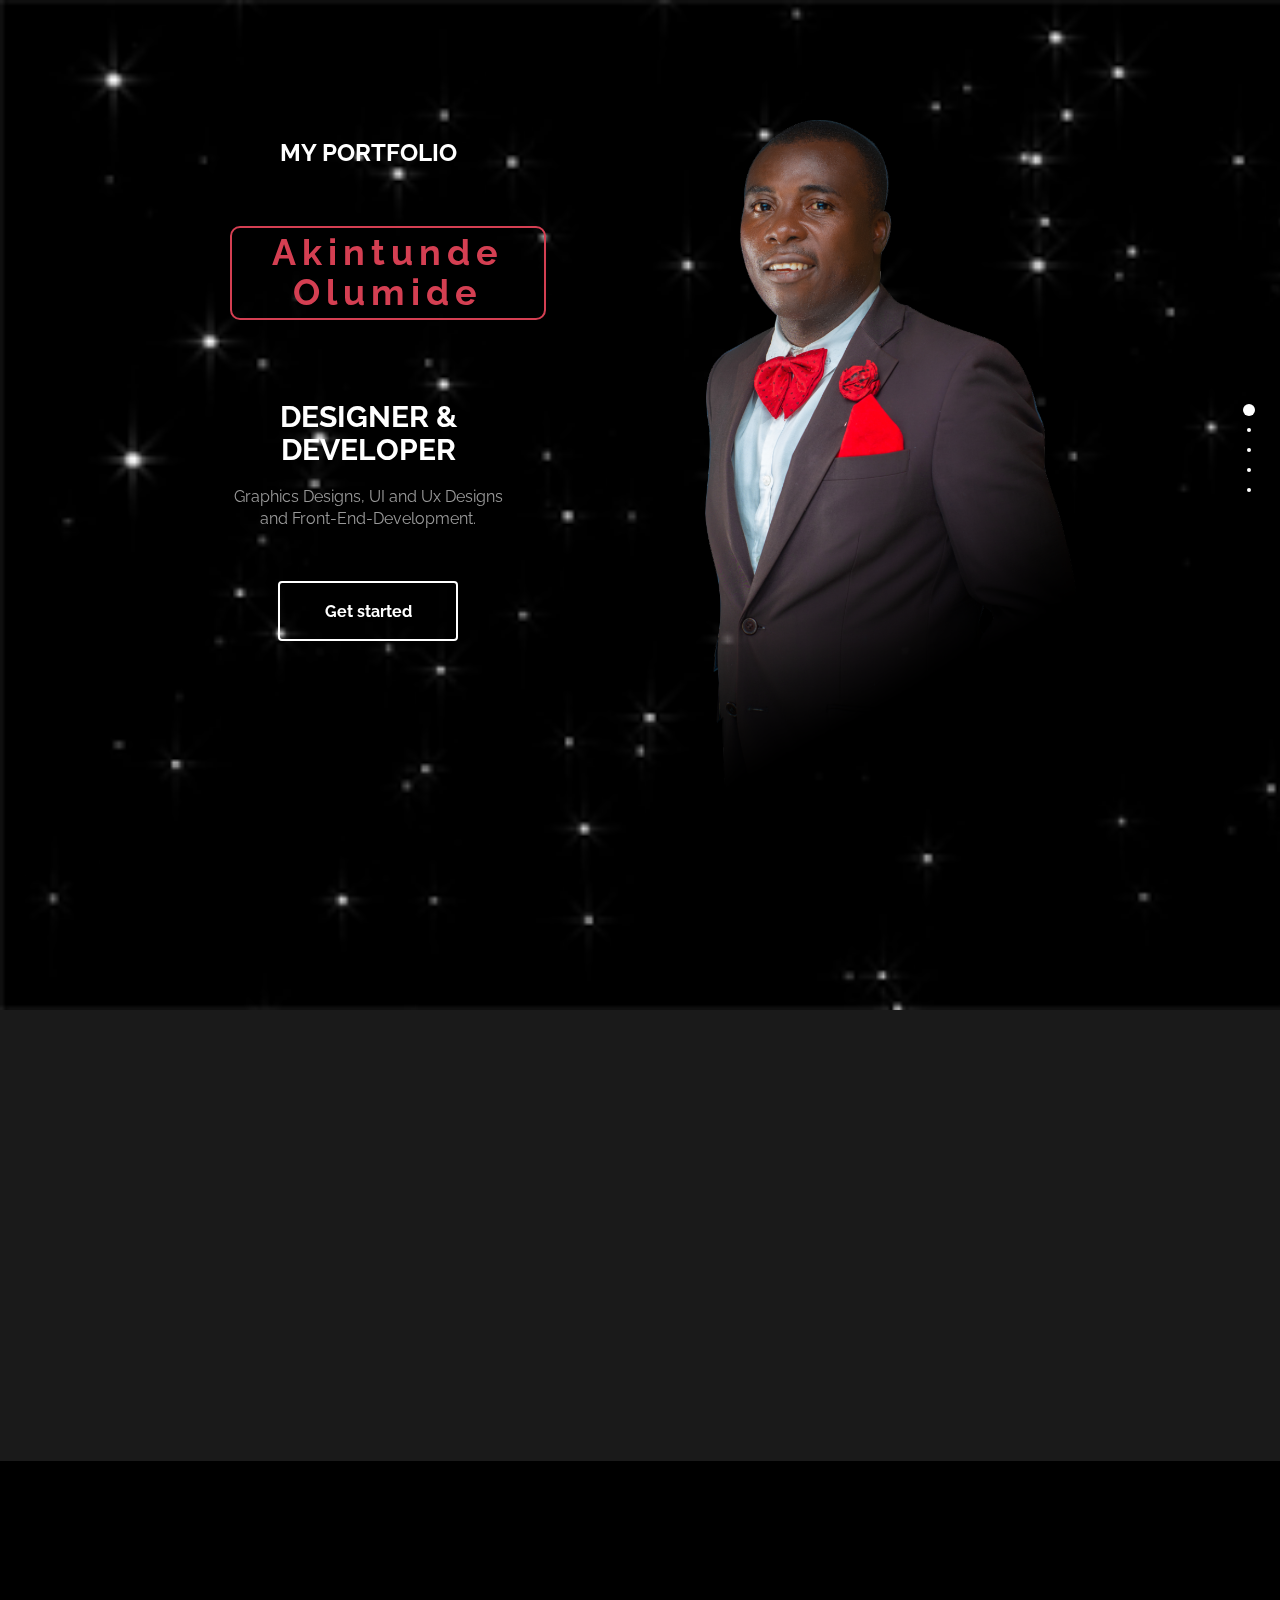
==== index.html @ 41a444d9 "first commit" ====
<!DOCTYPE html>
<html lang="en">
	<head>
		<meta charset="utf-8">

		<title>portfolio - Akintunde Olumide</title>
		<meta name="keywords" content="">
		<meta name="description" content="">
        <meta name="author" content="templatemo">
       
		<meta http-equiv="X-UA-Compatible" content="IE=Edge">
		<meta http-equiv="Content-Type" content="text/html; charset=UTF-8" />
		<meta name="viewport" content="width=device-width, initial-scale=1">

		<!-- animate -->
		<link rel="stylesheet" href="css/animate.min.css">
		<!-- bootstrap -->
		<link rel="stylesheet" href="css/bootstrap.min.css">
		<!-- font-awesome -->
		<link rel="stylesheet" href="css/font-awesome.min.css">
		<!-- google font -->
		<link href='http://fonts.googleapis.com/css?family=Raleway:400,300,700,800' rel='stylesheet' type='text/css'>
		<!-- fullpage -->
		<link rel="stylesheet" href="css/jquery.fullPage.css">
		<!-- custom -->
		<link rel="stylesheet" href="css/templatemo-style.css">

	</head>
	<body>

	<div id="fullpage">

		<!-- start home -->
		<div id="home" class="section">
			<div class="row">
				<div class="col-lg-6 col-12">
					<!-- Start Choose Left -->
					<div class="choose-left">
					<div class="col-md-8 wow fadeIn" data-wow-delay="0.9s">
						<h3>MY PORTFOLIO</h3>
						<h1>Akintunde Olumide</h1>
						<h2 class="rotate">DESIGNER &AMP; DEVELOPER, UI &AMP; UX SPECIALIST, PRINTING/BRANDING</h2>
						<p>Graphics Designs, UI and Ux Designs and Front-End-Development.</p>
						<a href="#work" class="btn btn-default smoothScroll wow fadeInUp" data-wow-delay="1s">Get started</a>
					</div>
				    </div>
                </div>
				
				<div class="col-lg-6 col-12">
						<!-- Start Choose Rights -->
					<div class="choose-right">
						<div id="myImage">
							<img src="images/wole.png" alt="#" style="width: 100%; min-height: auto;">
			             <!-- <div class="text-chooseRight"><h3>Akintunde Olumide</h3></div> -->
						</div>
					</div>
				</div>
				
			</div>
		</div>
		<!-- end home -->

		<!-- start work -->
		<div id="work" class="section">
			<div class="container">
				<div class="row">
					<div class="col-md-12 wow bounce">
						<h2>SOLUTIONS</h2>
					</div>
                </div>  
                
                <div class="row">
					<div class="col-md-4 col-xs-11 wow fadeInUp" data-wow-delay="0.6s">
						<div class="media">
							<div class="media-object media-left">
								<i class="fa fa-laptop"></i>
							</div>
							<div class="media-body">
								<h3 class="media-heading"> Responsive Designs</h3>
								<p>We produce responsive web sites and mobile applications .</p>
							</div>
						</div>
					</div>
                    
					<div class="col-md-4 col-xs-11 wow fadeInUp" data-wow-delay="0.6s">
						<div class="media">
							<div class="media-object media-left">
								<i class="fa fa-link"></i>
							</div>
							<div class="media-body">
								<h3 class="media-heading">Graphics Design and Printing </h3>
								<p>Have a rich history in graphics design and general printing. We deliver topnotch services</p>
							</div>
						</div>
					</div>
                    
					<div class="col-md-4 col-xs-11 wow fadeInUp" data-wow-delay="0.6s">
						<div class="media">
							<div class="media-object media-left">
								<i class="fa fa-paper-plane"></i>
							</div>
							<div class="media-body">
								<h3 class="media-heading">UI &AMP; UX Design</h3>
								<p>Exceptional Designs and<a rel="nofollow" href="https://pixabay.com"> Concepts.</a> <a rel="nofollow" href="http://unsplash.com"> Best</a> user interface and experience.</p>
							</div>
						</div>
					</div>
                    
				</div>
			</div>
		</div>
		<!-- end work -->

		<!-- start about -->
		<div id="about" class="section">
			<div class="container">
				<div class="row">
					<div class="col-md-6 col-xs-11 wow fadeInLeft" data-wow-delay="0.9s">
						<h2>ABOUT AKINTUNDE OLUMIDE</h2>
						<h4>DESIGNER &AMP; DEVELOPER</h4>
						<p>I have a rich experience in graphics design and printing. I am a UI and UX designer and a Front-End-Web Developer.</p>
						<p>My Qualification: Possess B.Engr Degree, Post Graduate Diploma Degree in Electronics and Computer Engineering. Certifcations in UI and UX Design and Front-End-Development.</p>
					</div>
					<div class="col-md-6 col-xs-11 wow fadeInRight" data-wow-delay="0.9s">
						<span class="text-top">Web Design <small>80%</small></span>
							<div class="progress">
								<div class="progress-bar progress-bar-danger" role="progressbar" aria-valuenow="60" aria-valuemin="0" aria-valuemax="100" style="width: 95%;"></div>
							</div>
						<span>Mobile Apps <small>80%</small></span>
							<div class="progress">
								<div class="progress-bar progress-bar-danger" role="progressbar" aria-valuenow="80" aria-valuemin="0" aria-valuemax="100" style="width: 80%;"></div>
							</div>
						<span>Graphics Design <small>85%</small></span>
							<div class="progress">
								<div class="progress-bar progress-bar-danger" role="progressbar" aria-valuenow="60" aria-valuemin="0" aria-valuemax="100" style="width: 70%;"></div>
							</div>
						<span>HTLM5 &AMP; CSS3 <small>80%</small></span>
							<div class="progress">
								<div class="progress-bar progress-bar-danger" role="progressbar" aria-valuenow="60" aria-valuemin="0" aria-valuemax="100" style="width: 90%;"></div>
							</div>
					</div>
				</div>
			</div>
		</div>
		<!-- end about -->

		<!-- start portfolio -->
		<div id="portfolio" class="section">
		<div class="container">
			<div class="row">
				<div class="col-md-12">
					<h2 class="wow bounce">WHAT I DO</h2>
				</div>
				<div class="col-md-4 col-xs-6 wow fadeIn" data-wow-delay="0.6s">
					<div class="portfolio-thumb">
						<img src="images/portfolio-img1.jpg" class="img-responsive" alt="portfolio img">
							<div class="portfolio-overlay">
								<h4>General Printing</h4>
								<h5>Olumide</h5>
							</div>
					</div>
				</div>
				<div class="col-md-4 col-xs-6 wow fadeIn" data-wow-delay="0.6s">
					<div class="portfolio-thumb">
						<img src="images/portfolio-img2.jpg" class="img-responsive" alt="portfolio img">
							<div class="portfolio-overlay">
								<h4>Graphics Design</h4>
								<h5>Olumide</h5>
							</div>
					</div>
				</div>
				<div class="col-md-4 col-xs-6 wow fadeIn" data-wow-delay="0.6s">
					<div class="portfolio-thumb">
						<img src="images/portfolio-img3.jpg" class="img-responsive" alt="portfolio img">
							<div class="portfolio-overlay">
								<h4>Mobile App</h4>
								<h5>Olumide</h5>
							</div>
					</div>
				</div>
				<div class="col-md-6 col-xs-6 wow fadeIn" data-wow-delay="0.6s">
					<div class="portfolio-thumb">
						<img src="images/portfolio-img4.jpg" class="img-responsive" alt="portfolio img">
							<div class="portfolio-overlay">
								<h4>Web Development</h4>
								<h5>Olumide</h5>
							</div>
					</div>
				</div>
				<div class="col-md-6 col-xs-6 wow fadeIn" data-wow-delay="0.6s">
					<div class="portfolio-thumb">
						<img src="images/portfolio-img5.jpg" class="img-responsive" alt="portfolio img">
							<div class="portfolio-overlay">
								<h4>Branding</h4>
								<h5>Olumidey</h5>
							</div>
					</div>
				</div>
			</div>
		</div>
	</div>
	<!-- end portfolio -->

		<!-- start contact -->
		<div id="contact" class="section">
			<div class="container">
				<div class="row">
					<div class="col-lg-5 col-lg-offset-1 col-md-6 wow fadeInUp" data-wow-delay="0.6s">
						<address>
							<p class="contact-title">CONTACT ME</p>
							<p><i class="fa fa-phone"></i> +234 805 8828 559</p>
							<p><i class="fa fa-envelope-o"></i> preacherolu@gmail.com</p>
							<p><i class="fa fa-map-marker"></i> #15, Godwin Omonua, Ireakari Estate, Isolo, Lagos<br> Suite1, BlockC, off Yidi Area, Elebu, Oluyole Extension, Ibadan </p>
						</address>
					</div>
					<div class="col-lg-6 col-md-6 col-xs-10 wow fadeInUp" data-wow-delay="0.6s">
						<form role="form" method="post" action="#">
							<input name="name" type="text" class="form-control" id="name" placeholder="Your Name">
							<input name="email" type="email" class="form-control" id="email" placeholder="Your Email">
							<textarea name="message" rows="5" class="form-control" id="message" placeholder="Your Message"></textarea>
							<input name="send" type="submit" class="form-control" id="send" value="SEND ME">
						</form>
					</div>
					<div class="col-md-1 col-sm-1"></div>
				</div>
			</div>
		</div>
		<!-- end contact -->

		<!-- start footer -->
		<footer>
			<div class="container">
				<div class="row">
					<div class="col-md-12 wow fadeIn" data-wow-delay="0.9s">
						<p>© Copyright<span id="year"></span> |  All Rights Reserved by wittybiz resources</p>
                        
                        . redesigned by <a rel="nofollow noopener" href="https://templatemo.com">wittybizresources</a></p>
						<hr>
						<ul class="social-icon">
							<li><a href="#" class="fa fa-facebook"></a></li>
							<li><a href="#" class="fa fa-twitter"></a></li>
							<li><a href="#" class="fa fa-instagram"></a></li>
						</ul>
					</div>
				</div>
			</div>
		</footer>
		<!-- end footer -->

	</div>

	<script>

document.getElementById("year").innerHTML = new Date().getFullYear();

					const date = new Date();


				var typed = new Typed('#typed', {
				stringsElement: '#typed-strings'
			});

	</script>

		<!-- jQuery -->
		<script src="js/jquery.js"></script>
		<!-- bootstrap -->
		<script src="js/bootstrap.min.js"></script>
		<!-- fullpage -->
		<script src="js/jquery.fullPage.js"></script>
		<!-- smoothScroll -->
		<script src="js/smoothscroll.js"></script>
		<!-- wow -->
		<script src="js/wow.min.js"></script>
		<!-- text rotater -->
		<script src="js/jquery.simple-text-rotator.js"></script>
		<!-- custom -->
		<script src="js/custom.js"></script>

	</body>
</html>
---- css/templatemo-style.css ----
/*

Lavish HTML CSS Template

https://templatemo.com/tm-458-lavish
		
*/

body
{
	background: #000000;
	color: #999;
	font-family: 'Raleway', sans-serif;
	font-size: 16px;
	font-weight: 400;
}

/* start all section */
#home,
#home .fp-slide,
#home .fp-tableCell,

#work,
#work .fp-slide,
#work .fp-tableCell,

#about,
#about .fp-slide,
#about .fp-tableCell,

#contact,
#contact .fp-slide,
#contact .fp-tableCell,

#portfolio,
#portfolio .fp-slide,
#portfolio .fp-tableCell,

footer,
footer .fp-slide,
footer .fp-tableCell
{
    height: auto !important;
}

/* end all section */

/* start all heading */
h1,h2,h3,h4,h5
    {
        color: #ffffff;
        font-weight: bold;
    }
/* end all heading */

/* start all section */
#work, #about, #portfolio, #contact
    {
        padding-top: 100px;
        padding-bottom: 120px;
    }
/* end all section */

/* start simpletextrotator */
.rotating {
  display: inline-block;
  -webkit-transform-style: preserve-3d;
  -moz-transform-style: preserve-3d;
  -ms-transform-style: preserve-3d;
  -o-transform-style: preserve-3d;
  transform-style: preserve-3d;
  -webkit-transform: rotateX(0) rotateY(0) rotateZ(0);
  -moz-transform: rotateX(0) rotateY(0) rotateZ(0);
  -ms-transform: rotateX(0) rotateY(0) rotateZ(0);
  -o-transform: rotateX(0) rotateY(0) rotateZ(0);
  transform: rotateX(0) rotateY(0) rotateZ(0);
  -webkit-transition: 0.5s;
  -moz-transition: 0.5s;
  -ms-transition: 0.5s;
  -o-transition: 0.5s;
  transition: 0.5s;
  -webkit-transform-origin-x: 50%;
}

.rotating.flip {
  position: relative;
}

.rotating .front, .rotating .back {
  left: 0;
  top: 0;
  -webkit-backface-visibility: hidden;
  -moz-backface-visibility: hidden;
  -ms-backface-visibility: hidden;
  -o-backface-visibility: hidden;
  backface-visibility: hidden;
}

.rotating .front {
  position: absolute;
  display: inline-block;
  -webkit-transform: translate3d(0,0,1px);
  -moz-transform: translate3d(0,0,1px);
  -ms-transform: translate3d(0,0,1px);
  -o-transform: translate3d(0,0,1px);
  transform: translate3d(0,0,1px);
}

.rotating.flip .front {
  z-index: 1;
}

.rotating .back {
  display: block;
  opacity: 0;
}

.rotating.spin {
  -webkit-transform: rotate(360deg) scale(0);
  -moz-transform: rotate(360deg) scale(0);
  -ms-transform: rotate(360deg) scale(0);
  -o-transform: rotate(360deg) scale(0);
  transform: rotate(360deg) scale(0);
}

.rotating.flip .back {
  z-index: 2;
  display: block;
  opacity: 1;
  
  -webkit-transform: rotateY(180deg) translate3d(0,0,0);
  -moz-transform: rotateY(180deg) translate3d(0,0,0);
  -ms-transform: rotateY(180deg) translate3d(0,0,0);
  -o-transform: rotateY(180deg) translate3d(0,0,0);
  transform: rotateY(180deg) translate3d(0,0,0);
}

.rotating.flip.up .back {
  -webkit-transform: rotateX(180deg) translate3d(0,0,0);
  -moz-transform: rotateX(180deg) translate3d(0,0,0);
  -ms-transform: rotateX(180deg) translate3d(0,0,0);
  -o-transform: rotateX(180deg) translate3d(0,0,0);
  transform: rotateX(180deg) translate3d(0,0,0);
}

.rotating.flip.cube .front {
  -webkit-transform: translate3d(0,0,100px) scale(0.9,0.9);
  -moz-transform: translate3d(0,0,100px) scale(0.85,0.85);
  -ms-transform: translate3d(0,0,100px) scale(0.85,0.85);
  -o-transform: translate3d(0,0,100px) scale(0.85,0.85);
  transform: translate3d(0,0,100px) scale(0.85,0.85);
}

.rotating.flip.cube .back {
  -webkit-transform: rotateY(180deg) translate3d(0,0,100px) scale(0.9,0.9);
  -moz-transform: rotateY(180deg) translate3d(0,0,100px) scale(0.85,0.85);
  -ms-transform: rotateY(180deg) translate3d(0,0,100px) scale(0.85,0.85);
  -o-transform: rotateY(180deg) translate3d(0,0,100px) scale(0.85,0.85);
  transform: rotateY(180deg) translate3d(0,0,100px) scale(0.85,0.85);
}

.rotating.flip.cube.up .back {
  -webkit-transform: rotateX(180deg) translate3d(0,0,100px) scale(0.9,0.9);
  -moz-transform: rotateX(180deg) translate3d(0,0,100px) scale(0.85,0.85);
  -ms-transform: rotateX(180deg) translate3d(0,0,100px) scale(0.85,0.85);
  -o-transform: rotateX(180deg) translate3d(0,0,100px) scale(0.85,0.85);
  transform: rotateX(180deg) translate3d(0,0,100px) scale(0.85,0.85);
}
/* end simpletextrotator */

/* start home */       
#home
	{
        background: url('../images/star5.gif');
        background-size: cover;
        width: 100%;
        height: auto;
        background-repeat: no-repeat;
        padding-top: 120px;
        padding-bottom: 140px;
        padding-left: 100px;
        text-align: center;
	}
.choose-left h1
    {
        border: 2px solid #D43F52;
        color: #D43F52;
        display: inline-block;
        letter-spacing: 6px;
        padding: 5px 40px;
        margin: 50px 0;
        border-radius: 10px;
    }

    .choose-left h2{
        padding-bottom: 10px;
        padding-top: 10px;
    }

    .choose-left {
        padding-left: 20%;

    }

    /* .text-chooseRight{

        position: relative;
        text-align: right;
        border-radius: 10px;

    } */



#home .btn
    {
        background: transparent;
        border: 2px solid #ffffff;
        color: #ffffff;
        font-size: 16px;
        font-weight: bold;
        width: 180px;
        height: 60px;
        margin-top: 40px;
        padding-top: 18px;
        transition: all 0.4s ease-in-out;
    }
#home .btn:hover
    {
        background: #D43F52;
        border-color: transparent;
    }

   #myImage {
        background-image: url('./wole.png');
        background-size: cover;
        width: 65%;
        height: auto; 

        
	}

    .text-chooseRight{
      
        border: 2px solid #D43F52;
        color: #D43F52;
        display: flex;
        letter-spacing: 6px;
        padding: 25px 35px;
        margin: 30px 0;
    }
       
/* end home */

/* start work */
#work
    {
        background: #1a1a1a;
    }
#work h2
    {
        text-align: center;
    }

#work .media
    {
      margin-top: 30px;
    }
	
#work .media .fa
    {
        border: 2px solid #ffffff;
        border-radius: 50%;
        color: #D43F52;
        font-size: 24px;
        margin-right: 24px;
        width: 60px;
        height: 60px;
        line-height: 55px;
        text-align: center;
        vertical-align: middle;
        transition: all 0.4s ease-in;
    }
#work .media .fa:hover
    {
        background: #ffffff;
        cursor: pointer;
    }
#work .media .media-heading
    {
        font-weight: 600;
        font-size: 20px;
        padding-bottom: 10px;
    }
/* end work */

/* start about */
#about h4
    {
        padding: 15px 0;
		color: #D43F52;
    }
#about .progress
    {
        border-radius: 4px;
        background: #ffffff;
        height: 4px;
    }
#about .progress .progress-bar-danger
    {
        background: #D43F52;
    }
#about .text-top
    {
        padding-top: 50px;
    }
#about span
    {
        color: #ffffff;
        font-weight: bold;
        display: block;
        padding-bottom: 6px;
    }
#about small
    {
        font-weight: bold;
        float: right;
    }
/* end about */

/* start portfolio */
#portfolio
    {
        background: #1a1a1a;
        text-align: center;
    }
#portfolio h2
    {
        padding-bottom: 30px;
    }
#portfolio .portfolio-thumb
    {
        overflow: hidden;
        position: relative;
        margin-bottom: 30px;
    }
#portfolio .portfolio-thumb .portfolio-overlay
    {
        background: #D43F52;
        top: 0;
        left: 0;
        right: 0;
        bottom: 0;
        opacity: 0;
        width: 100%;
        height: 100%;
        position: absolute;
        padding-top: 60px;
        transition: all 0.4s ease-in-out;
    }
#portfolio .portfolio-thumb:hover .portfolio-overlay
    {
        cursor: pointer;
        opacity: 0.8;
        transform: scale(0.9);
    }
/* end portfolio */

/* start contact */

#contact address
    {
      padding-bottom: 18px;
    }
	
#contact .contact-title
    {
		font-size: 24px;
		font-weight: bold;
        padding-bottom: 20px;
		color: #ffffff;
    }
#contact .fa
    {
        border: 2px solid #ffffff;
        border-radius: 50%;
        color: #D43F52;
        width: 50px;
        height: 50px;
        line-height: 45px;
        text-align: center;
        margin-right: 20px;
    }
#contact .form-control
    {
        background: transparent;
        border: 2px solid #999;
        border-radius: 0;
        box-shadow: none;
        color: #ffffff;
        margin-bottom: 20px;
    }
#contact input
    {
        height: 50px;
    }
#contact input[type="submit"]
    {
        background: #D43F52;
        border: 2px solid transparent;
        color: #ffffff;
        font-weight: bold;
        transition: all 0.4s ease-in-out;
    }
#contact input[type="submit"]:hover
    {
        background: #ffffff;
        color: #D43F52;
    }
/* end contact */

/* start footer */
footer
    {
        border-top: 1px solid #090909;
        text-align: center;
        padding-top: 40px;
        padding-bottom: 20px;
    }
footer hr
    {
        width: 100px;
    }
/* end footer */

/* start social icon */
.social-icon
    {
        position: relative;
        padding: 0;
        margin: 0;
    }
.social-icon li
    {
        display: inline-block;
        list-style: none;
    }
.social-icon li a
    {
        border-radius: 50%;
        color: #606060;
        text-decoration: none;
        transition: all 0.4s ease-in-out;
        text-align: center;
        margin-right: 10px;
    }
.social-icon li a:hover
    {
        color: #D43F52;
    }
/* end social icon */

/* 
.choose-left h3{
	font-size:24px;
	font-weight:600;
	color:#2C2D3F;
	position:relative;
	padding-bottom:20px;
	margin-bottom:24px;
}


 .choose-left p{

    margin-bottom:35px;

 }
	


 .choose-right {
	height:auto;
	width:100%;
	background-image:url('images/pst wole yomi7.png');
	background-size:cover;
	background-position:center;
	background-repeat:no-repeat;
	position:relative;
} */

 /* .text-chooseRight {
	color: #fff;
	height: 70px;
	width: 70px;
	line-height: 70px;
	text-align: center;
	border-radius: 5%;
	position: absolute;
	left: 50%;
	top: 50%;
	margin-left: -35px;
	margin-top: -35px;
	font-size: 21px;
	background: #FF0000;
	padding-left: 10px;
}  */

 @media only screen and (max-width: 550px){
    

#home
	{
        background: url('../images/star5.gif');
        background-size: cover;
        width: 100%;
        height: auto;
        background-repeat: no-repeat;
        padding-top: 120px;
        padding-bottom: 140px;
        padding-left: 100px;
        text-align: center;
	}

}
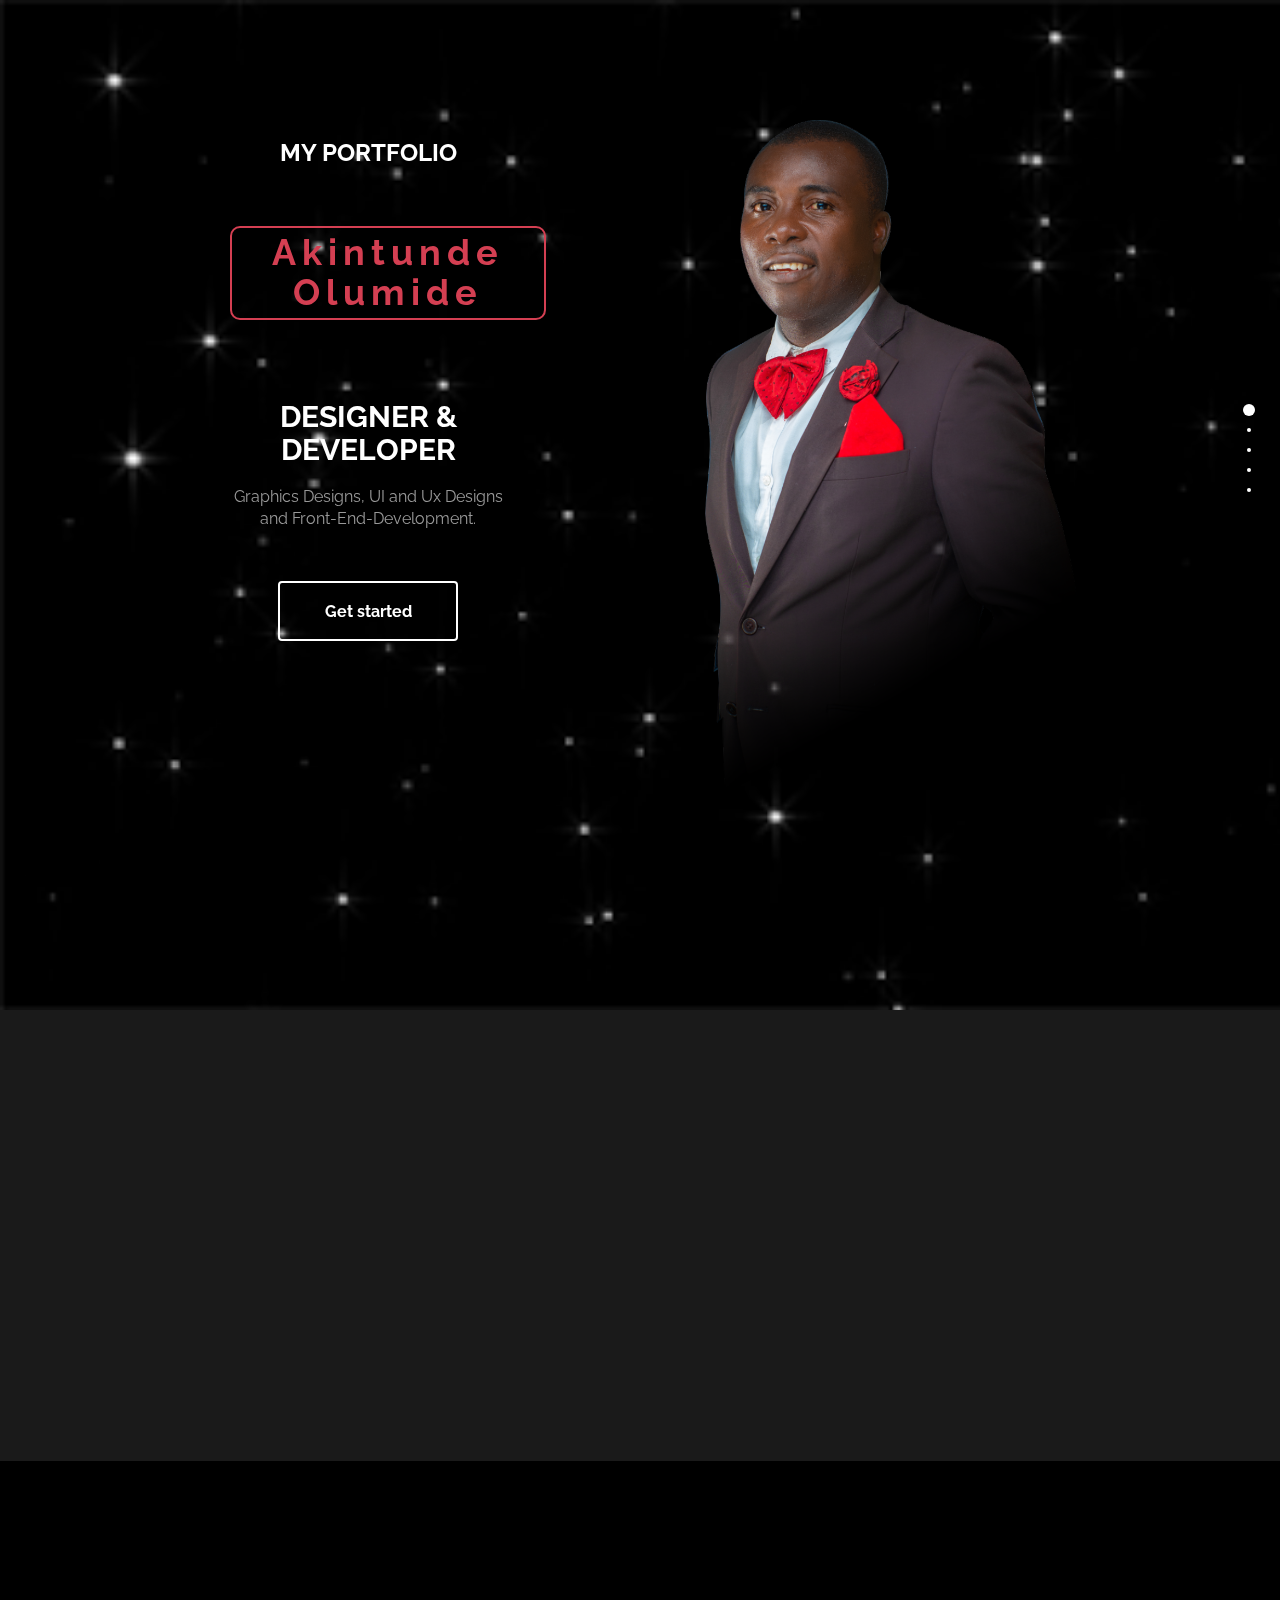
==== commit ee03a085: "Update index.html" ====
--- a/index.html
+++ b/index.html
@@ -27,6 +27,19 @@
 
 	</head>
 	<body>
+<!--Start of Tawk.to Script-->
+<script type="text/javascript">
+var Tawk_API=Tawk_API||{}, Tawk_LoadStart=new Date();
+(function(){
+var s1=document.createElement("script"),s0=document.getElementsByTagName("script")[0];
+s1.async=true;
+s1.src='https://embed.tawk.to/6615286ba0c6737bd129ea1d/1hr1abpns';
+s1.charset='UTF-8';
+s1.setAttribute('crossorigin','*');
+s0.parentNode.insertBefore(s1,s0);
+})();
+</script>
+<!--End of Tawk.to Script-->
 
 	<div id="fullpage">
 
@@ -39,7 +52,7 @@
 					<div class="col-md-8 wow fadeIn" data-wow-delay="0.9s">
 						<h3>MY PORTFOLIO</h3>
 						<h1>Akintunde Olumide</h1>
-						<h2 class="rotate">DESIGNER &AMP; DEVELOPER, UI &AMP; UX SPECIALIST, PRINTING/BRANDING</h2>
+						<h2 class="rotate">DESIGNER &AMP; DEVELOPER, UI &AMP; UX DESIGNER, PRINTING/BRANDING</h2>
 						<p>Graphics Designs, UI and Ux Designs and Front-End-Development.</p>
 						<a href="#work" class="btn btn-default smoothScroll wow fadeInUp" data-wow-delay="1s">Get started</a>
 					</div>
@@ -119,7 +132,7 @@
 						<h2>ABOUT AKINTUNDE OLUMIDE</h2>
 						<h4>DESIGNER &AMP; DEVELOPER</h4>
 						<p>I have a rich experience in graphics design and printing. I am a UI and UX designer and a Front-End-Web Developer.</p>
-						<p>My Qualification: Possess B.Engr Degree, Post Graduate Diploma Degree in Electronics and Computer Engineering. Certifcations in UI and UX Design and Front-End-Development.</p>
+						<p>My Qualification: B.Engr, Post Graduate Diploma Degree in Electronics and Computer Engineering. Certificate Training in UI/UX Design and Front-End-Development.</p>
 					</div>
 					<div class="col-md-6 col-xs-11 wow fadeInRight" data-wow-delay="0.9s">
 						<span class="text-top">Web Design <small>80%</small></span>
@@ -278,4 +291,4 @@
 		<script src="js/custom.js"></script>
 
 	</body>
-</html>+</html>
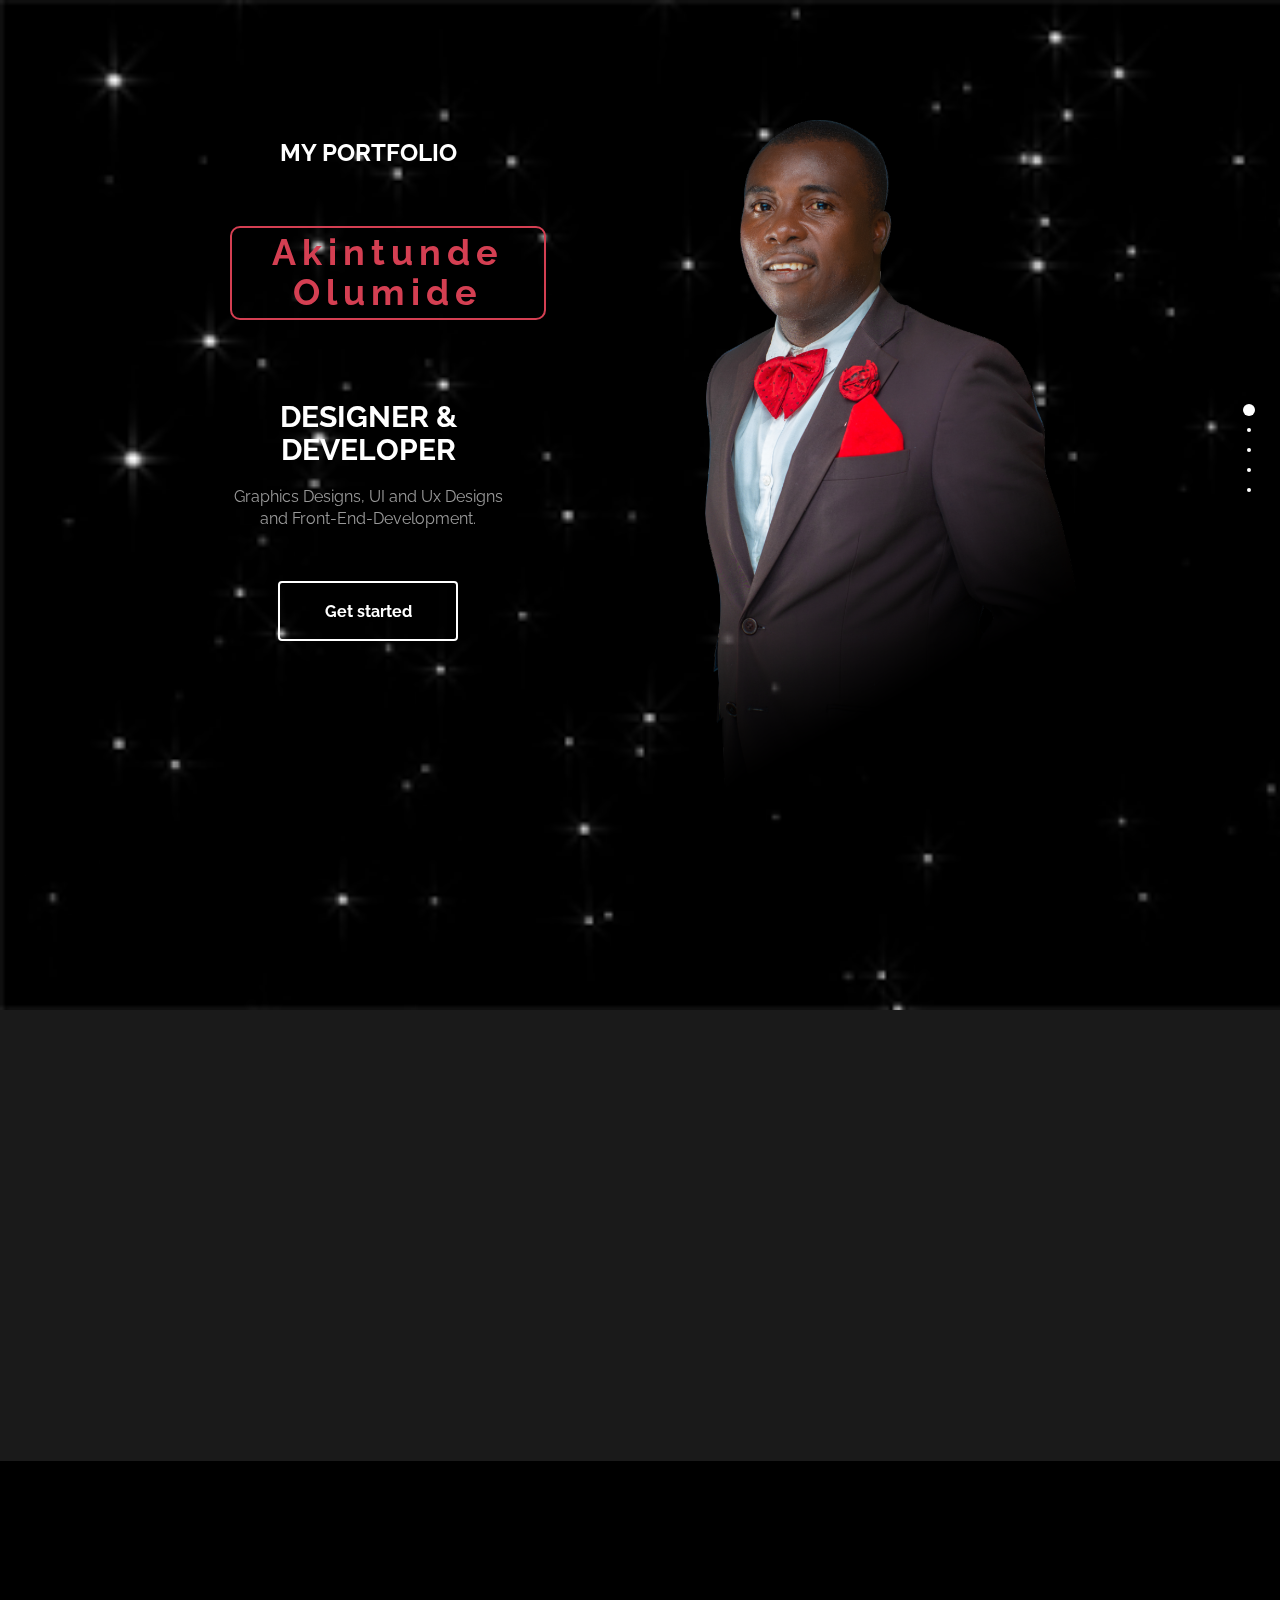
==== commit 8d975f9c: "Update index.html" ====
--- a/index.html
+++ b/index.html
@@ -222,7 +222,7 @@
 						<address>
 							<p class="contact-title">CONTACT ME</p>
 							<p><i class="fa fa-phone"></i> +234 805 8828 559</p>
-							<p><i class="fa fa-envelope-o"></i> preacherolu@gmail.com</p>
+							<p><i class="fa fa-envelope-o"></i> wittybizresource24@gmail.com</p>
 							<p><i class="fa fa-map-marker"></i> #15, Godwin Omonua, Ireakari Estate, Isolo, Lagos<br> Suite1, BlockC, off Yidi Area, Elebu, Oluyole Extension, Ibadan </p>
 						</address>
 					</div>
